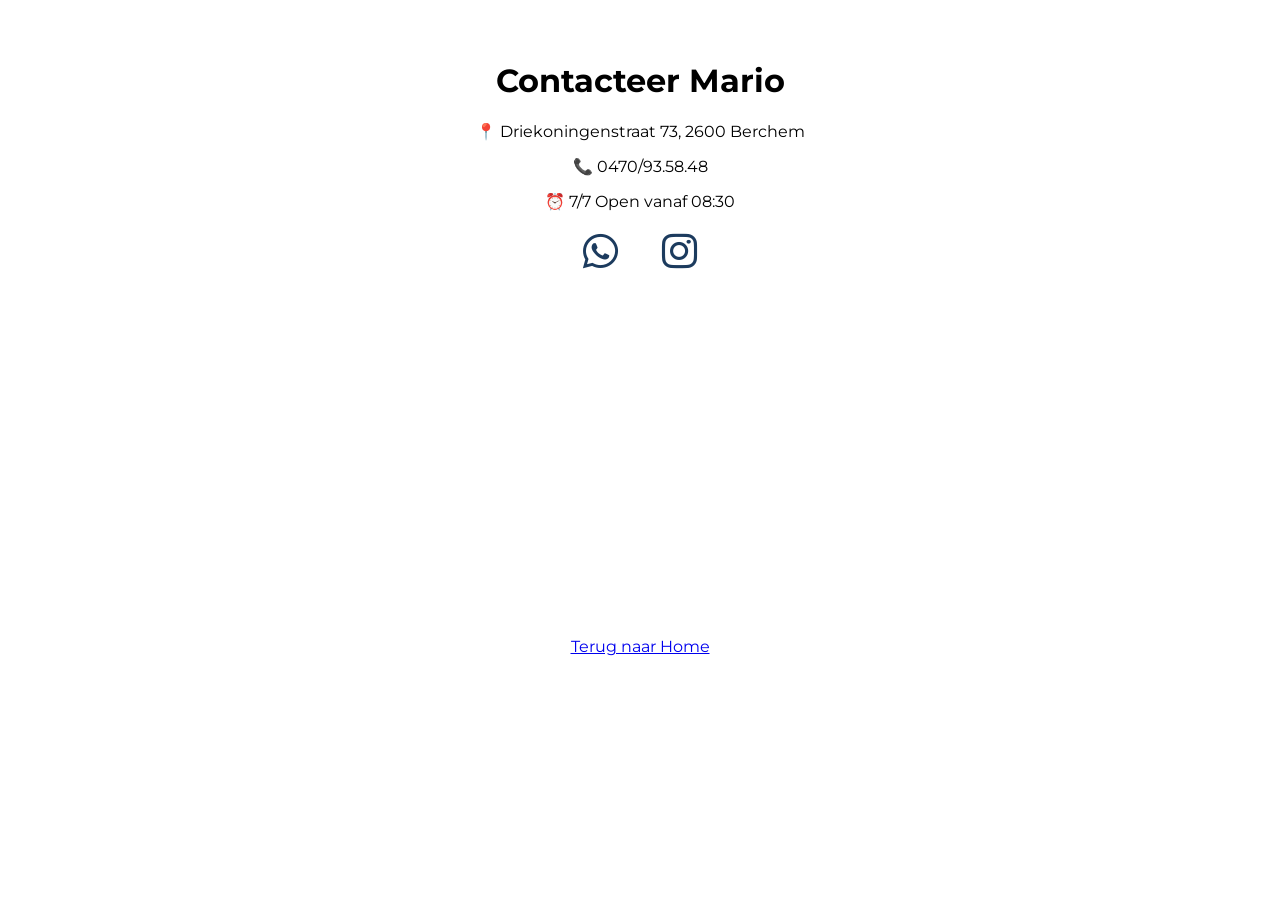
==== contact.html @ 80fc4635 "Add contact.html with contact information and map Contact pagina" ====
<!DOCTYPE html>
<html lang="nl">
<head>
    <meta charset="UTF-8">
    <meta name="viewport" content="width=device-width, initial-scale=1.0">
    <title>Contact | Mario</title>
    <link href="https://fonts.googleapis.com/css2?family=Montserrat:wght@400;700&display=swap" rel="stylesheet">
    <link rel="stylesheet" href="https://cdnjs.cloudflare.com/ajax/libs/font-awesome/6.0.0/css/all.min.css">
    <style>
        :root { --mario-blue: #1C3B5E; --mario-orange: #E36C33; }
        body { font-family: 'Montserrat', sans-serif; margin: 0; text-align: center; padding: 40px 20px; }
        .social-icons a { font-size: 40px; margin: 0 20px; color: var(--mario-blue); text-decoration: none; }
        .social-icons a:hover { color: var(--mario-orange); }
    </style>
</head>
<body>
    <h1>Contacteer Mario</h1>
    <p>📍 Driekoningenstraat 73, 2600 Berchem</p>
    <p>📞 0470/93.58.48</p>
    <p>⏰ 7/7 Open vanaf 08:30</p>
    
    <div class="social-icons">
        <a href="https://wa.me/32470935848"><i class="fab fa-whatsapp"></i></a>
        <a href="https://www.instagram.com/mariodoehetzelf"><i class="fab fa-instagram"></i></a>
    </div>

    <br><br>
    <iframe src="https://www.google.com/maps/embed?pb=!1m18!1m12!1m3!1d2500.5!2d4.42!3d51.19" width="100%" height="300" style="border:0;" allowfullscreen=""></iframe>
    <br><br>
    <a href="index.html">Terug naar Home</a>
</body>
</html>
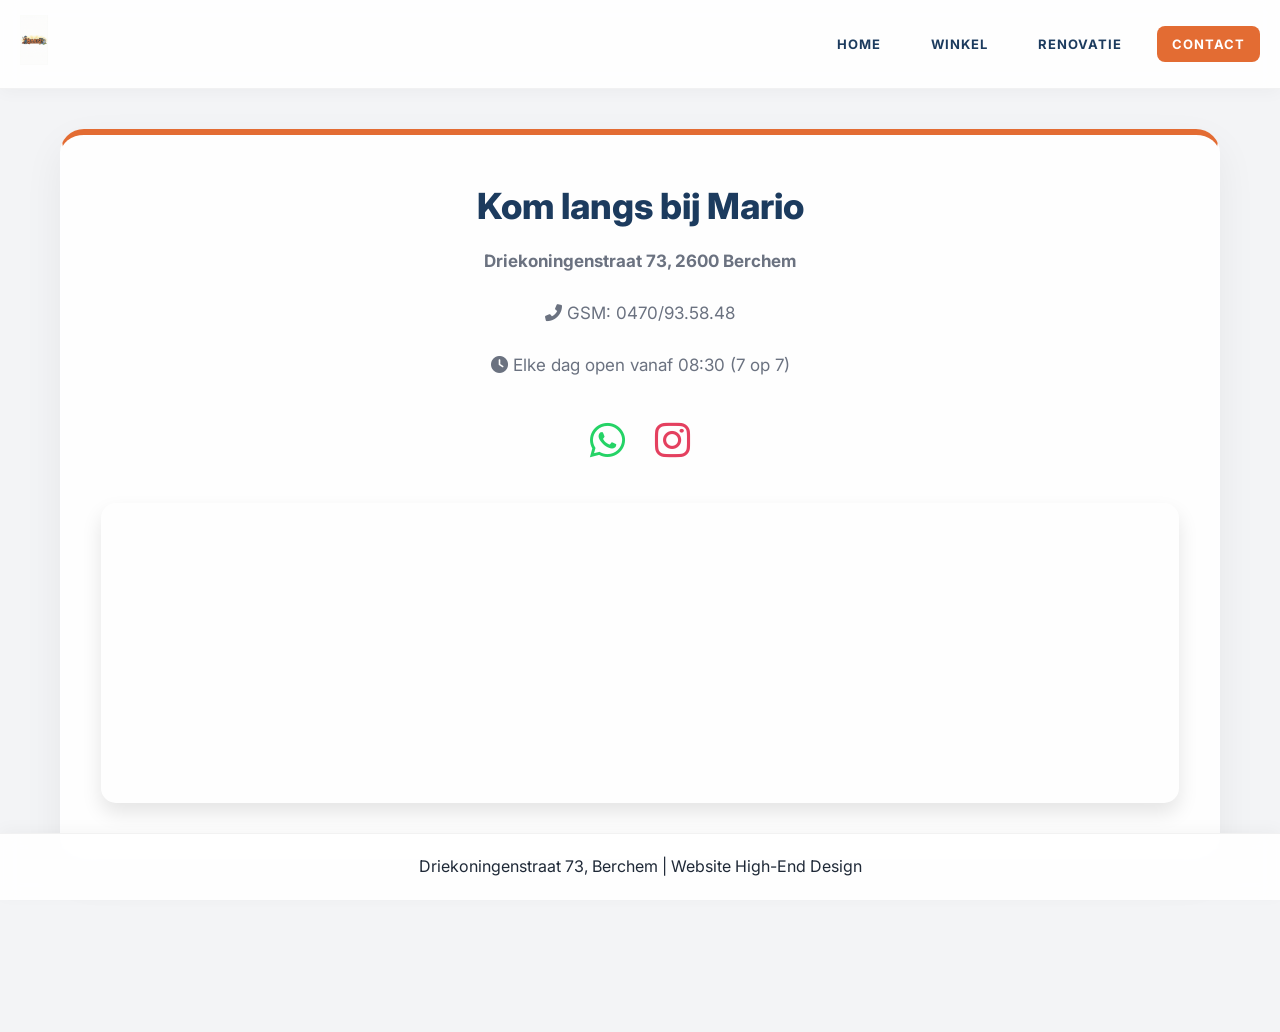
==== commit 5c12c386: "Update contact page with new content and styles Nieuw" ====
--- a/contact.html
+++ b/contact.html
@@ -1,32 +1,33 @@
 <!DOCTYPE html>
 <html lang="nl">
 <head>
-    <meta charset="UTF-8">
-    <meta name="viewport" content="width=device-width, initial-scale=1.0">
-    <title>Contact | Mario</title>
-    <link href="https://fonts.googleapis.com/css2?family=Montserrat:wght@400;700&display=swap" rel="stylesheet">
+    <meta charset="UTF-8"><meta name="viewport" content="width=device-width, initial-scale=1.0">
+    <title>Contact | Mario Doe-Het-Zelf & Renovatie</title>
+    <link href="https://fonts.googleapis.com/css2?family=Inter:wght@400;600;700;800&display=swap" rel="stylesheet">
     <link rel="stylesheet" href="https://cdnjs.cloudflare.com/ajax/libs/font-awesome/6.0.0/css/all.min.css">
-    <style>
-        :root { --mario-blue: #1C3B5E; --mario-orange: #E36C33; }
-        body { font-family: 'Montserrat', sans-serif; margin: 0; text-align: center; padding: 40px 20px; }
-        .social-icons a { font-size: 40px; margin: 0 20px; color: var(--mario-blue); text-decoration: none; }
-        .social-icons a:hover { color: var(--mario-orange); }
-    </style>
+    <link rel="stylesheet" href="style.css">
 </head>
 <body>
-    <h1>Contacteer Mario</h1>
-    <p>📍 Driekoningenstraat 73, 2600 Berchem</p>
-    <p>📞 0470/93.58.48</p>
-    <p>⏰ 7/7 Open vanaf 08:30</p>
-    
-    <div class="social-icons">
-        <a href="https://wa.me/32470935848"><i class="fab fa-whatsapp"></i></a>
-        <a href="https://www.instagram.com/mariodoehetzelf"><i class="fab fa-instagram"></i></a>
+<div class="bg-overlay" style="background-image: url('34979.jpg');"></div>
+<header>
+    <div class="logo-container"><img src="1765121277157.jpg" alt="Mario Logo"></div>
+    <div class="hamburger" onclick="toggleMenu()"><i class="fas fa-bars"></i></div>
+    <ul class="nav-links" id="navLinks"><li><a href="index.html">Home</a></li><li><a href="winkel.html">Winkel</a></li><li><a href="renovatie.html">Renovatie</a></li><li><a href="contact.html" class="active">Contact</a></li></ul>
+</header>
+<main>
+    <div class="card" style="text-align:center;">
+        <h1>Kom langs bij Mario</h1>
+        <p><strong>Driekoningenstraat 73, 2600 Berchem</strong></p>
+        <p><i class="fas fa-phone-alt"></i> GSM: 0470/93.58.48</p>
+        <p><i class="fas fa-clock"></i> Elke dag open vanaf 08:30 (7 op 7)</p>
+        <div style="display: flex; justify-content:center; gap:30px; margin: 30px 0;">
+            <a href="https://wa.me/32470935848" style="font-size:40px; color:#25D366;"><i class="fab fa-whatsapp"></i></a>
+            <a href="https://www.instagram.com/mariodoehetzelf" style="font-size:40px; color:#E4405F;"><i class="fab fa-instagram"></i></a>
+        </div>
+        <iframe src="https://www.google.com/maps/embed?pb=!1m18!1m12!1m3!1d2500.404550882352!2d4.428613476880053!3d51.19323783389012!2m3!1f0!2f0!3f0!3m2!1i1024!2i768!4f13.1!3m3!1m2!1s0x47c3f71b9541a3d3%3A0xc3f8e583c260656a!2sDriekoningenstraat%2073%2C%202600%20Antwerpen%2C%20Belgium!5e0!3m2!1sen!2snl!4v1711200000000!5m2!1sen!2snl" width="100%" height="300" style="border:0; border-radius:15px; box-shadow:0 10px 20px rgba(0,0,0,0.1);" allowfullscreen="" loading="lazy"></iframe>
     </div>
-
-    <br><br>
-    <iframe src="https://www.google.com/maps/embed?pb=!1m18!1m12!1m3!1d2500.5!2d4.42!3d51.19" width="100%" height="300" style="border:0;" allowfullscreen=""></iframe>
-    <br><br>
-    <a href="index.html">Terug naar Home</a>
+</main>
+<footer><p>Driekoningenstraat 73, Berchem | Website High-End Design</p></footer>
+<script>function toggleMenu() { document.getElementById('navLinks').classList.toggle('active'); }</script>
 </body>
 </html>
--- a/style.css
+++ b/style.css
@@ -0,0 +1,148 @@
+/* style.css - High-End Flutter/Glassmorphism Design */
+:root {
+    --mario-orange: #E36C33; /* Exact uit logo */
+    --mario-blue: #1C3B5E; /* Navy uit logo */
+    --text-dark: #1F2937;
+    --text-light: #6B7280;
+    --glass: rgba(255, 255, 255, 0.9);
+    --transition: all 0.4s cubic-bezier(0.175, 0.885, 0.32, 1.275);
+}
+
+* { box-sizing: border-box; -webkit-font-smoothing: antialiased; margin: 0; padding: 0; }
+
+body {
+    font-family: 'Inter', 'Montserrat', sans-serif;
+    background-color: #F3F4F6;
+    color: var(--text-dark);
+    line-height: 1.6;
+    overflow-x: hidden;
+    position: relative;
+}
+
+/* --- DE MAGISCHE ACHTERGROND INTEGRATIE --- */
+.bg-overlay {
+    position: fixed;
+    top: 0; left: 0; width: 100%; height: 100%;
+    background-size: cover;
+    background-position: center;
+    background-repeat: no-repeat;
+    filter: blur(8px) brightness(0.9); /* Het professionele wazige effect */
+    transform: scale(1.1); /* Voorkomt witte randen door blur */
+    z-index: -1;
+}
+
+/* --- HEADER & HAMBURGER (Mobiel Eerst) --- */
+header {
+    background: var(--glass);
+    backdrop-filter: blur(10px);
+    padding: 15px 20px;
+    display: flex;
+    justify-content: space-between;
+    align-items: center;
+    position: sticky;
+    top: 0;
+    z-index: 1000;
+    border-bottom: 1px solid rgba(0,0,0,0.05);
+    box-shadow: 0 4px 15px rgba(0,0,0,0.03);
+}
+
+.logo-container img { height: 50px; width: auto; }
+
+.nav-links { list-style: none; display: flex; gap: 20px; }
+.nav-links a {
+    text-decoration: none;
+    color: var(--mario-blue);
+    font-weight: 700;
+    font-size: 13px;
+    text-transform: uppercase;
+    letter-spacing: 1px;
+    padding: 10px 15px;
+    border-radius: 8px;
+    transition: var(--transition);
+}
+
+.nav-links a:hover, .nav-links a.active {
+    background: var(--mario-orange);
+    color: white;
+}
+
+.hamburger { display: none; font-size: 28px; color: var(--mario-blue); cursor: pointer; }
+
+/* --- HOOFDCONTENT --- */
+main {
+    max-width: 1200px;
+    margin: 40px auto;
+    padding: 0 20px;
+    padding-bottom: 100px; /* Ruimte voor footer */
+}
+
+/* --- HIGH-END ZWEVENDE KAARTEN (Glassmorphism) --- */
+.card {
+    background: rgba(255, 255, 255, 0.85);
+    backdrop-filter: blur(5px);
+    padding: 50px 40px;
+    border-radius: 24px;
+    box-shadow: 0 15px 40px rgba(0,0,0,0.06);
+    border: 1px solid rgba(255,255,255,0.4);
+    transition: var(--transition);
+    border-top: 6px solid var(--mario-orange);
+    margin-bottom: 30px;
+}
+
+.card:hover {
+    transform: translateY(-10px) scale(1.01);
+    box-shadow: 0 25px 60px rgba(0,0,0,0.1);
+}
+
+.card h1 { color: var(--mario-blue); font-size: 36px; font-weight: 800; margin-bottom: 20px; line-height: 1.2; }
+.card h1 span { color: var(--mario-orange); }
+.card h2 { color: var(--mario-blue); font-size: 24px; margin-bottom: 15px; text-transform: uppercase; letter-spacing: 1px; }
+.card p { color: var(--text-light); font-size: 17px; margin-bottom: 25px; }
+
+/* --- LISTS & GRID --- */
+.service-list { list-style: none; color: var(--text-light); }
+.service-list li { margin-bottom: 15px; padding-left: 30px; position: relative; }
+.service-list li::before {
+    content: "\f00c"; font-family: "Font Awesome 5 Free"; font-weight: 900;
+    position: absolute; left: 0; color: var(--mario-orange);
+}
+
+.grid { display: grid; grid-template-columns: repeat(auto-fit, minmax(300px, 1fr)); gap: 30px; }
+
+/* --- FOOTER (Zwevend onderaan) --- */
+footer {
+    position: fixed;
+    bottom: 0; left: 0; width: 100%;
+    background: var(--glass);
+    backdrop-filter: blur(10px);
+    padding: 20px;
+    border-top: 1px solid rgba(0,0,0,0.05);
+    text-align: center;
+    z-index: 999;
+    box-shadow: 0 -4px 15px rgba(0,0,0,0.03);
+}
+
+.social-links { display: flex; justify-content: center; gap: 20px; margin-bottom: 10px; }
+.social-links a { font-size: 24px; color: var(--mario-blue); transition: 0.3s; }
+.social-links a:hover { color: var(--mario-orange); transform: scale(1.1); }
+
+/* --- RESPONSIVENESS VOOR PIXEL --- */
+@media (max-width: 900px) {
+    header { padding: 10px 20px; }
+    .nav-links {
+        display: none;
+        flex-direction: column;
+        position: absolute;
+        top: 76px; left: 0; width: 100%;
+        background: white;
+        padding: 20px;
+        border-bottom: 1px solid #eee;
+        box-shadow: 0 10px 20px rgba(0,0,0,0.05);
+    }
+    .nav-links.active { display: flex; }
+    .nav-links a { width: 100%; text-align: center; margin: 5px 0; }
+    .hamburger { display: block; }
+    main { margin: 20px auto; }
+    .card { padding: 30px 20px; border-radius: 16px; }
+    .card h1 { font-size: 28px; }
+}
